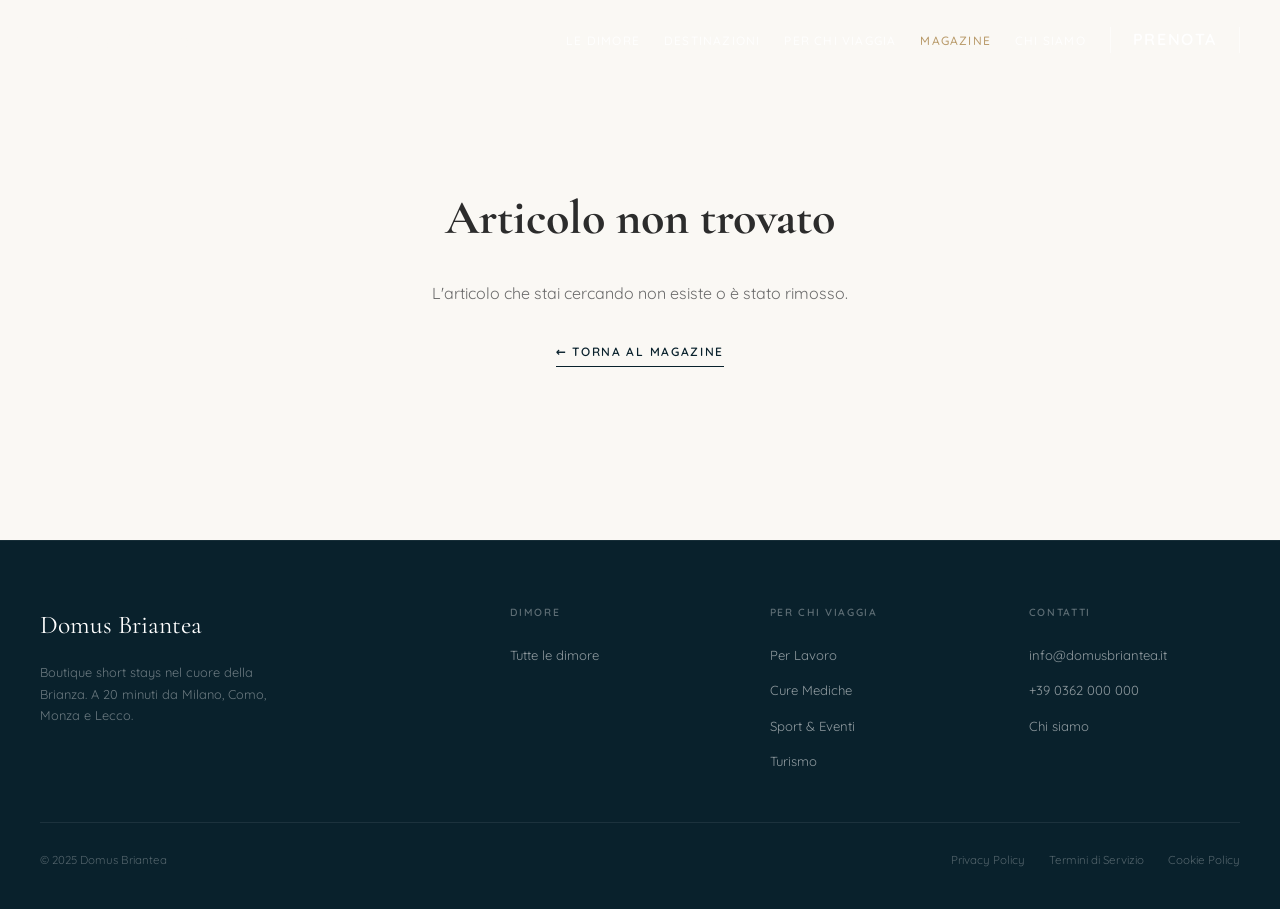
==== article.html @ 16b1874e "feat: add magazine section with localized articles (articles.js, magazine.html, article.html)" ====
<!DOCTYPE html>
<html lang="it">
<head>
  <meta charset="UTF-8" />
  <meta name="viewport" content="width=device-width, initial-scale=1.0" />
  <title>Domus Briantea Magazine</title>
  <meta name="description" content="Guide, itinerari e consigli per visitare la Brianza, Milano e i Laghi." />
  <link rel="stylesheet" href="style.css" />
  <script src="https://unpkg.com/lucide@latest/dist/umd/lucide.min.js"></script>
  <script src="articles.js"></script>
  <script src="i18n.js" defer></script>
  <style>
    .article-hero {
      background: var(--navy);
      padding: 160px 0 80px;
      text-align: center;
      position: relative;
      overflow: hidden;
    }
    .article-hero::after {
      content: '';
      position: absolute; inset: 0;
      background: radial-gradient(ellipse at 70% 50%, rgba(184,153,104,0.08) 0%, transparent 70%);
      pointer-events: none;
    }
    .article-hero .container {
      position: relative;
      z-index: 1;
    }
    .article-cat {
      font-family: var(--font-sans);
      font-size: 0.75rem;
      font-weight: 600;
      letter-spacing: 0.16em;
      text-transform: uppercase;
      color: var(--brass);
      margin-bottom: 24px;
      display: inline-block;
    }
    .article-title {
      font-family: var(--font-serif);
      font-size: clamp(2.4rem, 5vw, 4.2rem);
      font-weight: 300;
      line-height: 1.1;
      color: white;
      margin-bottom: 24px;
      max-width: 900px;
      margin-left: auto;
      margin-right: auto;
    }
    .article-meta {
      font-size: 0.85rem;
      color: rgba(255,255,255,0.5);
      letter-spacing: 0.05em;
    }
    .article-img-wrap {
      max-width: 1000px;
      margin: -40px auto 60px;
      position: relative;
      z-index: 10;
      border-radius: 8px;
      overflow: hidden;
      box-shadow: 0 24px 60px rgba(0,0,0,0.15);
    }
    .article-img-wrap img {
      width: 100%;
      height: auto;
      display: block;
    }
    .article-body {
      max-width: 720px;
      margin: 0 auto;
      padding-bottom: 120px;
    }
    .article-body p {
      margin-bottom: 24px;
      font-size: 1.12rem;
      line-height: 1.8;
      color: var(--charcoal);
    }
    .article-body h2 {
      font-family: var(--font-serif);
      font-size: 2.2rem;
      font-weight: 400;
      color: var(--charcoal);
      margin: 56px 0 24px;
      line-height: 1.2;
    }
    .article-body ul {
      margin-bottom: 32px;
      padding-left: 20px;
    }
    .article-body li {
      margin-bottom: 12px;
      font-size: 1.12rem;
      line-height: 1.8;
      color: var(--charcoal);
    }
    .article-body li strong {
      font-weight: 600;
      color: var(--sage);
    }
    .article-body strong {
      font-weight: 600;
      color: var(--charcoal);
    }
    
    .error-msg {
      padding: 180px 20px 100px;
      text-align: center;
      min-height: 60vh;
    }
    .error-msg h1 {
      font-family: var(--font-serif);
      font-size: 3rem;
      color: var(--charcoal);
      margin-bottom: 24px;
    }
    .error-msg p {
      color: var(--mid);
      margin-bottom: 32px;
    }
    .btn-back {
      display: inline-flex; align-items: center; gap: 10px;
      font-size: 0.75rem; font-weight: 600; letter-spacing: 0.14em;
      text-transform: uppercase; color: var(--sage);
      text-decoration: none; border-bottom: 1px solid var(--sage);
      padding-bottom: 4px;
      transition: color var(--transition), border-color var(--transition), gap var(--transition);
    }
    .btn-back:hover { color: var(--brass); border-color: var(--brass); gap: 14px; }
  </style>
</head>
<body>

<nav id="nav" role="navigation" aria-label="Navigazione principale">
  <a href="index.html" class="nav-logo" id="nav-logo">Domus Briantea</a>
  <ul class="nav-links" id="nav-links" role="list">
    <li><a href="index.html#apartments">Le Dimore</a></li>
    <li><a href="destinazioni.html">Destinazioni</a></li>
    <li><a href="per-lavoro.html">Per chi viaggia</a></li>
    <li><a href="magazine.html" style="color:var(--brass)">Magazine</a></li>
    <li><a href="chi-siamo.html">Chi siamo</a></li>
    <li><a href="index.html#disponibilita" class="nav-cta" id="nav-book-btn">Prenota</a></li>
  </ul>
  <div class="hamburger" id="hamburger" aria-label="Menu" role="button" tabindex="0">
    <span></span><span></span><span></span>
  </div>
</nav>

<main id="main-content">
  <!-- Error State -->
  <div id="error-state" class="error-msg" style="display: none;">
    <h1>Articolo non trovato</h1>
    <p>L'articolo che stai cercando non esiste o è stato rimosso.</p>
    <a href="magazine.html" class="btn-back">← Torna al Magazine</a>
  </div>

  <!-- Article State -->
  <article id="article-state" style="display: none;">
    <div class="article-hero reveal">
      <div class="container">
        <span class="article-cat" id="art-cat"></span>
        <h1 class="article-title" id="art-title"></h1>
        <div class="article-meta" id="art-date"></div>
      </div>
    </div>
    
    <div class="container reveal">
      <div class="article-img-wrap">
        <img id="art-img" src="" alt="" />
      </div>
      <div class="article-body" id="art-body"></div>
      
      <div style="text-align: center; margin-bottom: 80px;">
        <a href="magazine.html" class="btn-back">← Torna al Magazine</a>
      </div>
    </div>
  </article>
</main>

<footer id="footer" role="contentinfo">
  <div class="container">
    <div class="footer-grid">
      <div class="footer-brand">
        <span class="logo-text">Domus Briantea</span>
        <p>Boutique short stays nel cuore della Brianza. A 20 minuti da Milano, Como, Monza e Lecco.</p>
      </div>
      <div>
        <p class="footer-col-title">Dimore</p>
        <ul class="footer-links">
          <li><a href="dimore.html">Tutte le dimore</a></li>
        </ul>
      </div>
      <div>
        <p class="footer-col-title">Per chi viaggia</p>
        <ul class="footer-links">
          <li><a href="per-lavoro.html">Per Lavoro</a></li>
          <li><a href="per-cure-mediche.html">Cure Mediche</a></li>
          <li><a href="per-eventi.html">Sport & Eventi</a></li>
          <li><a href="per-turismo.html">Turismo</a></li>
        </ul>
      </div>
      <div>
        <p class="footer-col-title">Contatti</p>
        <ul class="footer-links">
          <li><a href="mailto:info@domusbriantea.it">info@domusbriantea.it</a></li>
          <li><a href="tel:+390362000000">+39 0362 000 000</a></li>
          <li><a href="chi-siamo.html">Chi siamo</a></li>
        </ul>
      </div>
    </div>
    <div class="footer-bottom">
      <p class="footer-copy">© 2025 Domus Briantea</p>
      <div class="footer-legal">
        <a href="privacy.html">Privacy Policy</a>
        <a href="termini.html">Termini di Servizio</a>
        <a href="cookie.html">Cookie Policy</a>
      </div>
    </div>
  </div>
</footer>

<script>
  // Nav scroll
  const nav = document.getElementById('nav');
  window.addEventListener('scroll', () => nav.classList.toggle('scrolled', window.scrollY > 60));
  const hamburger = document.getElementById('hamburger');
  const navLinks = document.getElementById('nav-links');
  hamburger.addEventListener('click', () => navLinks.classList.toggle('open'));

  // Logic for article loading
  document.addEventListener('DOMContentLoaded', () => {
    const params = new URLSearchParams(window.location.search);
    const id = params.get('id');
    const article = DB_ARTICLES.find(a => a.id === id);

    if (!article) {
      document.getElementById('error-state').style.display = 'block';
    } else {
      document.getElementById('article-state').style.display = 'block';
      
      const lang = localStorage.getItem('db_lang') || 'it';
      
      document.title = (article.title[lang] || article.title.it) + ' — Domus Briantea';
      
      document.getElementById('art-cat').textContent = article.category[lang] || article.category.it;
      document.getElementById('art-title').textContent = article.title[lang] || article.title.it;
      
      const d = new Date(article.date);
      document.getElementById('art-date').textContent = d.toLocaleDateString(lang === 'it' ? 'it-IT' : lang === 'de' ? 'de-DE' : lang === 'fr' ? 'fr-FR' : lang === 'es' ? 'es-ES' : lang === 'pt' ? 'pt-PT' : 'en-GB', { day:'numeric', month:'long', year:'numeric' });
      
      const img = document.getElementById('art-img');
      img.src = article.image;
      img.alt = article.imageAlt[lang] || article.imageAlt.it;
      
      document.getElementById('art-body').innerHTML = article.body[lang] || article.body.it;
    }

    // Scroll reveal manually for article load
    setTimeout(() => {
      document.querySelectorAll('.reveal').forEach((el, i) => {
        setTimeout(() => el.classList.add('visible'), i * 150);
      });
    }, 100);
  });
</script>

</body>
</html>
---- style.css ----
@import url('https://fonts.googleapis.com/css2?family=Cormorant+Garamond:ital,wght@0,300;0,400;0,500;0,600;1,300;1,400&family=Quicksand:wght@300;400;500;600;700&display=swap');

:root {
  --sage: #09212C;
  --sage-light: #0D2E3C;
  --cream: #F5F0E8;
  --ivory: #FAF8F4;
  --brass: #B89968;
  --brass-light: #cdb280;
  --charcoal: #2C2C2C;
  --navy: #09212C;
  --mid: #6b6b6b;
  --light-border: #e8e2d9;
  --white-warm: #FEFCF9;
  --font-serif: 'Cormorant Garamond', Georgia, serif;
  --font-sans: 'Quicksand', system-ui, sans-serif;
  --transition: 0.4s cubic-bezier(0.25, 0.46, 0.45, 0.94);
}

*, *::before, *::after { box-sizing: border-box; margin: 0; padding: 0; }

html { scroll-behavior: smooth; font-size: 16px; }

body {
  font-family: var(--font-sans);
  background: var(--ivory);
  color: var(--charcoal);
  overflow-x: hidden;
  line-height: 1.6;
}

/* ─── UTILITY ─── */
.container { max-width: 1280px; margin: 0 auto; padding: 0 40px; }
@media (max-width: 768px) { .container { padding: 0 20px; } }
.serif { font-family: var(--font-serif); }
.tag {
  display: inline-block;
  font-family: var(--font-sans);
  font-size: 0.65rem;
  font-weight: 600;
  letter-spacing: 0.18em;
  text-transform: uppercase;
  color: var(--brass);
  margin-bottom: 1rem;
}
.divider {
  width: 40px; height: 1px;
  background: var(--brass);
  margin: 1.5rem 0;
}
.divider.center { margin: 1.5rem auto; }

/* ─── NAV ─── */
#nav {
  position: fixed; top: 0; left: 0; right: 0; z-index: 1000;
  padding: 0 40px;
  display: flex; align-items: center; justify-content: space-between;
  height: 80px;
  transition: background var(--transition), box-shadow var(--transition);
}
#nav.scrolled {
  background: rgba(250,248,244,0.96);
  backdrop-filter: blur(12px);
  box-shadow: 0 1px 0 var(--light-border);
}
.nav-logo {
  font-family: var(--font-serif);
  font-size: 1.5rem;
  font-weight: 400;
  letter-spacing: 0.04em;
  color: var(--ivory);
  text-decoration: none;
  transition: color var(--transition);
}
#nav.scrolled .nav-logo { color: var(--charcoal); }
.nav-links {
  display: flex; align-items: center; gap: 24px;
  list-style: none;
}
.nav-links a {
  font-family: var(--font-sans);
  font-size: 0.75rem;
  font-weight: 500;
  letter-spacing: 0.1em;
  text-transform: uppercase;
  color: rgba(255,255,255,0.85);
  text-decoration: none;
  transition: color var(--transition);
}
#nav.scrolled .nav-links a { color: var(--mid); }
.nav-links a:hover { color: var(--brass) !important; }
.nav-cta {
  font-size: 0.72rem !important;
  font-weight: 600 !important;
  letter-spacing: 0.12em;
  padding: 10px 22px;
  border: 1px solid rgba(255,255,255,0.5);
  border-radius: 2px;
  color: white !important;
  transition: all var(--transition) !important;
}
#nav.scrolled .nav-cta {
  border-color: var(--brass);
  color: var(--brass) !important;
}
.nav-cta:hover { background: var(--brass) !important; color: white !important; border-color: var(--brass) !important; }
.hamburger { display: none; flex-direction: column; gap: 5px; cursor: pointer; }
.hamburger span { display: block; width: 24px; height: 1.5px; background: white; transition: background var(--transition); }
#nav.scrolled .hamburger span { background: var(--charcoal); }
@media (max-width: 900px) {
  .hamburger { display: flex; }
  .nav-links { display: none; }
  .nav-links.open {
    display: flex; flex-direction: column;
    position: fixed; top: 80px; left: 0; right: 0;
    background: var(--ivory); padding: 32px 40px; gap: 24px;
    border-bottom: 1px solid var(--light-border);
  }
  .nav-links.open a { color: var(--mid) !important; font-size: 0.85rem; }
}


/* ─── LANGUAGE SWITCHER — inside nav ─── */
.nav-lang {
  display: flex; align-items: center; gap: 4px;
  margin-left: 16px;
  padding-left: 16px;
  border-left: 1px solid rgba(255,255,255,0.2);
}
#nav.scrolled .nav-lang { border-left-color: var(--light-border); }
.lang-btn {
  background: none; border: none; cursor: pointer;
  font-family: var(--font-sans); font-size: 0.65rem;
  font-weight: 600; letter-spacing: 0.1em;
  text-transform: uppercase;
  color: rgba(255,255,255,0.55);
  padding: 4px 6px;
  transition: color var(--transition);
  border-radius: 2px;
  line-height: 1;
}
#nav.scrolled .lang-btn { color: var(--mid); }
.lang-btn:hover { color: var(--brass) !important; }
.lang-btn.active { color: white !important; }
#nav.scrolled .lang-btn.active { color: var(--sage) !important; }

/* Hide lang in nav on mobile — use hamburger menu */
@media (max-width: 900px) {
  .nav-lang { display: none; }
}

/* ─── HERO ─── */
#hero {
  position: relative;
  height: 100svh; min-height: 680px;
  display: flex; flex-direction: column;
  justify-content: flex-end;
  overflow: hidden;
}
.hero-bg {
  position: absolute; inset: 0;
  background-image: url('hero_apartment.png');
  background-size: cover; background-position: center 30%;
  transform: scale(1.05);
  animation: heroZoom 12s ease-out forwards;
}
@keyframes heroZoom { to { transform: scale(1); } }
.hero-overlay {
  position: absolute; inset: 0;
  background: linear-gradient(to top, rgba(30,26,20,0.72) 0%, rgba(30,26,20,0.15) 50%, transparent 100%);
}
.hero-content {
  position: relative; z-index: 1;
  padding: 120px 80px 100px;
  max-width: 820px;
  opacity: 0; transform: translateY(30px);
  animation: fadeUp 1s 0.6s ease forwards;
  margin-top: auto;
}
@keyframes fadeUp { to { opacity: 1; transform: translateY(0); } }
/* hero-lang removed from hero — now inside nav */
.hero-lang { display: none; }
.hero-eyebrow {
  font-family: var(--font-sans); font-size: 0.68rem;
  font-weight: 600; letter-spacing: 0.2em; text-transform: uppercase;
  color: var(--brass-light); margin-bottom: 1.2rem;
}
.hero-title {
  font-family: var(--font-serif);
  font-size: clamp(2.2rem, 5vw, 4.8rem);
  font-weight: 300; line-height: 1.12;
  color: white; margin-bottom: 1.2rem;
  hyphens: auto;
  overflow-wrap: break-word;
  word-break: break-word;
}
.hero-title em { font-style: italic; color: var(--brass-light); }
.hero-sub {
  font-size: 0.95rem; font-weight: 300;
  color: rgba(255,255,255,0.75); line-height: 1.7;
  max-width: 560px; margin-bottom: 2.5rem;
}
.hero-search {
  display: flex; gap: 0;
  background: rgba(255,255,255,0.1);
  backdrop-filter: blur(16px);
  border: 1px solid rgba(255,255,255,0.2);
  border-radius: 0;
  max-width: 600px;
}
.hero-search input, .hero-search select {
  flex: 1; padding: 16px 20px;
  background: transparent; border: none;
  font-family: var(--font-sans); font-size: 0.82rem;
  color: white; outline: none;
  border-right: 1px solid rgba(255,255,255,0.15);
}
.hero-search input::placeholder { color: rgba(255,255,255,0.55); }
.hero-search select option { color: var(--charcoal); background: var(--ivory); }
.hero-search-btn {
  padding: 16px 28px;
  background: var(--brass); border: none;
  font-family: var(--font-sans); font-size: 0.72rem;
  font-weight: 600; letter-spacing: 0.1em;
  text-transform: uppercase; color: white;
  cursor: pointer; transition: background var(--transition);
  white-space: nowrap;
}
.hero-search-btn:hover { background: var(--brass-light); }
@media (max-width: 768px) {
  .hero-content { padding: 0 24px 60px; }
  .hero-search { flex-direction: column; }
  .hero-search input, .hero-search select { border-right: none; border-bottom: 1px solid rgba(255,255,255,0.15); }
}

/* ─── DISTANCES ─── */
#distances {
  background: var(--sage);
  padding: 28px 0;
}
.distances-inner {
  display: flex; align-items: center; justify-content: center;
  gap: 0; flex-wrap: wrap;
}
.dist-item {
  display: flex; align-items: center; gap: 16px;
  padding: 12px 40px;
  border-right: 1px solid rgba(255,255,255,0.12);
}
.dist-item:last-child { border-right: none; }
.dist-icon { font-size: 1.1rem; opacity: 0.7; }
.dist-info { display: flex; flex-direction: column; }
.dist-city {
  font-size: 0.7rem; font-weight: 600; letter-spacing: 0.14em;
  text-transform: uppercase; color: rgba(255,255,255,0.6);
}
.dist-time {
  font-family: var(--font-serif); font-size: 1.4rem;
  font-weight: 400; color: white; line-height: 1.1;
}
.dist-minutes { font-size: 0.7rem; color: var(--brass-light); font-weight: 500; }
@media (max-width: 640px) {
  .dist-item { padding: 12px 20px; }
}

/* ─── SECTION BASE ─── */
section { padding: 100px 0; }
@media (max-width: 768px) { section { padding: 64px 0; } }
.section-header { text-align: center; max-width: 640px; margin: 0 auto 64px; }
.section-title {
  font-family: var(--font-serif);
  font-size: clamp(2rem, 4vw, 3rem);
  font-weight: 300; line-height: 1.2;
  color: var(--charcoal);
}
.section-sub {
  font-size: 0.9rem; color: var(--mid);
  line-height: 1.8; margin-top: 1rem;
}

/* ─── APARTMENTS ─── */
#apartments { background: var(--ivory); }

/* Editorial asymmetric grid: 1 large card left + 2 stacked right */
.apt-grid {
  display: grid;
  grid-template-columns: 1.1fr 1fr;
  grid-template-rows: auto;
  gap: 32px;
  align-items: start;
}
@media (max-width: 860px) { .apt-grid { grid-template-columns: 1fr; } }

/* Featured card spans full left column */
.apt-card-featured {
  grid-row: 1 / 3;
}
@media (max-width: 860px) { .apt-card-featured { grid-row: auto; } }

/* ─ Individual card shell ─ */
.apt-card {
  display: flex;
  flex-direction: column;
  background: white;
  cursor: pointer;
  transition: box-shadow var(--transition), transform var(--transition);
}
.apt-card:hover {
  box-shadow: 0 12px 48px rgba(0,0,0,0.10);
  transform: translateY(-4px);
}

/* ─ Photo wrapper ─ */
.apt-photo {
  position: relative;
  overflow: hidden;
  flex-shrink: 0;
}
.apt-card-featured .apt-photo { aspect-ratio: 3/4; }
.apt-card-small   .apt-photo { aspect-ratio: 16/9; }

.apt-img {
  width: 100%; height: 100%;
  display: block;
  object-fit: cover;
  transition: transform 0.9s cubic-bezier(0.25, 0.46, 0.45, 0.94);
}
.apt-card:hover .apt-img { transform: scale(1.04); }

/* Badge on photo */
.apt-badge {
  position: absolute; top: 18px; left: 18px;
  background: var(--brass); color: white;
  font-size: 0.58rem; font-weight: 700;
  letter-spacing: 0.16em; text-transform: uppercase;
  padding: 5px 12px;
  z-index: 1;
}

/* Number label on photo (bottom-right) */
.apt-index {
  position: absolute; bottom: 18px; right: 18px;
  font-family: var(--font-serif); font-size: 3.5rem;
  font-weight: 300; color: rgba(255,255,255,0.18);
  line-height: 1;
  user-select: none;
}

/* ─ Card body (always visible) ─ */
.apt-body {
  padding: 28px 28px 24px;
  display: flex; flex-direction: column; flex: 1;
}

.apt-type {
  font-size: 0.63rem; font-weight: 600;
  letter-spacing: 0.16em; text-transform: uppercase;
  color: var(--brass); margin-bottom: 8px;
}

.apt-name {
  font-family: var(--font-serif);
  font-size: 1.55rem;
  font-weight: 400; line-height: 1.15;
  color: var(--charcoal); margin-bottom: 12px;
}
.apt-card-small .apt-name { font-size: 1.25rem; }

.apt-desc {
  font-size: 0.82rem; color: var(--mid);
  line-height: 1.7; margin-bottom: 18px;
}
.apt-card-small .apt-desc { display: none; }

/* Amenity chips */
.apt-chips {
  display: flex; flex-wrap: wrap; gap: 6px;
  margin-bottom: 22px;
}
.apt-chip {
  font-size: 0.65rem; font-weight: 500;
  letter-spacing: 0.06em;
  color: var(--mid);
  background: var(--cream);
  padding: 4px 10px;
  white-space: nowrap;
}

/* Footer row: price + CTA */
.apt-footer {
  display: flex; align-items: center;
  justify-content: space-between;
  margin-top: auto;
  padding-top: 18px;
  border-top: 1px solid var(--light-border);
}
.apt-price-block {}
.apt-price-from {
  font-size: 0.62rem; font-weight: 500;
  letter-spacing: 0.1em; text-transform: uppercase;
  color: var(--mid); display: block;
}
.apt-price {
  font-family: var(--font-serif);
  font-size: 1.5rem; font-weight: 400;
  color: var(--charcoal); line-height: 1;
}
.apt-price span {
  font-size: 0.75rem; font-weight: 400;
  color: var(--mid); font-family: var(--font-sans);
}
.apt-cta {
  display: inline-flex; align-items: center; gap: 8px;
  font-size: 0.7rem; font-weight: 600;
  letter-spacing: 0.12em; text-transform: uppercase;
  color: var(--sage);
  text-decoration: none;
  border-bottom: 1px solid var(--sage);
  padding-bottom: 2px;
  transition: color var(--transition), border-color var(--transition), gap var(--transition);
  background: none; border-left: none; border-right: none; border-top: none;
  cursor: pointer;
}
.apt-card:hover .apt-cta { color: var(--brass); border-color: var(--brass); gap: 12px; }

/* ─── PERSONAS ─── */
#personas { background: var(--cream); }
.personas-grid {
  display: grid;
  grid-template-columns: repeat(4, 1fr);
  gap: 2px;
}
@media (max-width: 900px) { .personas-grid { grid-template-columns: 1fr 1fr; } }
@media (max-width: 500px) { .personas-grid { grid-template-columns: 1fr; } }
.persona-card {
  background: var(--ivory);
  padding: 40px 32px;
  transition: background var(--transition), transform var(--transition);
  cursor: pointer;
  border-bottom: 3px solid transparent;
}
.persona-card:hover {
  background: var(--sage);
  border-bottom-color: var(--brass);
  transform: translateY(-4px);
}
.persona-icon { font-size: 1.8rem; margin-bottom: 1.2rem; }
.persona-title {
  font-family: var(--font-serif); font-size: 1.3rem;
  font-weight: 400; color: var(--charcoal);
  margin-bottom: 0.8rem;
  transition: color var(--transition);
}
.persona-card:hover .persona-title { color: white; }
.persona-desc {
  font-size: 0.82rem; color: var(--mid);
  line-height: 1.7;
  transition: color var(--transition);
}
.persona-card:hover .persona-desc { color: rgba(255,255,255,0.7); }
.persona-link {
  display: inline-flex; align-items: center; gap: 8px;
  margin-top: 1.5rem;
  font-size: 0.7rem; font-weight: 600;
  letter-spacing: 0.12em; text-transform: uppercase;
  color: var(--brass); text-decoration: none;
  transition: gap var(--transition), color var(--transition);
}
.persona-card:hover .persona-link { color: var(--brass-light); gap: 12px; }

/* ─── PILLARS ─── */
#pillars { background: var(--ivory); }
.pillars-layout {
  display: grid;
  grid-template-columns: 1fr 1fr;
  gap: 80px; align-items: center;
}
@media (max-width: 900px) { .pillars-layout { grid-template-columns: 1fr; gap: 40px; } }
.pillars-img {
  position: relative; aspect-ratio: 4/5; overflow: hidden;
}
.pillars-img img {
  width: 100%; height: 100%; object-fit: cover;
}
.pillars-img-badge {
  position: absolute; bottom: 32px; left: -20px;
  background: var(--sage); color: white;
  padding: 20px 28px;
}
.pillars-img-badge .badge-num {
  font-family: var(--font-serif); font-size: 2rem; color: var(--brass-light);
}
.pillars-img-badge .badge-label {
  font-size: 0.68rem; letter-spacing: 0.12em;
  text-transform: uppercase; opacity: 0.75; margin-top: 2px;
}
.pillar-list { display: flex; flex-direction: column; gap: 32px; }
.pillar-item { display: flex; gap: 20px; align-items: flex-start; }
.pillar-num {
  font-family: var(--font-serif); font-size: 2.5rem;
  font-weight: 300; color: var(--light-border);
  line-height: 1; flex-shrink: 0; width: 36px;
}
.pillar-body {}
.pillar-name {
  font-family: var(--font-serif); font-size: 1.1rem;
  font-weight: 500; color: var(--charcoal); margin-bottom: 6px;
}
.pillar-text { font-size: 0.82rem; color: var(--mid); line-height: 1.7; }

/* ─── TESTIMONIALS ─── */
#testimonials { background: var(--sage); overflow: hidden; }
#testimonials .section-title { color: white; }
#testimonials .tag { color: var(--brass-light); }
.testi-slider { display: flex; gap: 24px; margin-top: 48px; }
.testi-card {
  background: rgba(255,255,255,0.06);
  border: 1px solid rgba(255,255,255,0.12);
  padding: 40px; flex: 0 0 380px;
}
.testi-stars { color: var(--brass-light); font-size: 0.85rem; letter-spacing: 4px; margin-bottom: 16px; }
.testi-text {
  font-family: var(--font-serif); font-size: 1.05rem;
  font-weight: 300; font-style: italic;
  color: rgba(255,255,255,0.9); line-height: 1.7;
  margin-bottom: 24px;
}
.testi-author {
  display: flex; align-items: center; gap: 12px;
}
.testi-avatar {
  width: 40px; height: 40px; border-radius: 50%;
  background: var(--brass); display: flex; align-items: center;
  justify-content: center; font-family: var(--font-serif);
  font-size: 1rem; color: white;
}
.testi-name { font-size: 0.82rem; font-weight: 600; color: white; }
.testi-city { font-size: 0.72rem; color: rgba(255,255,255,0.5); }

/* ─── BLOG ─── */
#blog { background: var(--cream); }
.blog-grid {
  display: grid;
  grid-template-columns: repeat(3, 1fr);
  gap: 40px;
}
@media (max-width: 900px) { .blog-grid { grid-template-columns: 1fr; } }
.blog-card { cursor: pointer; }
.blog-img {
  aspect-ratio: 16/10; overflow: hidden; margin-bottom: 24px;
}
.blog-img img {
  width: 100%; height: 100%; object-fit: cover;
  transition: transform 0.6s ease;
}
.blog-card:hover .blog-img img { transform: scale(1.04); }
.blog-cat {
  font-size: 0.65rem; font-weight: 600;
  letter-spacing: 0.16em; text-transform: uppercase;
  color: var(--brass); margin-bottom: 8px;
}
.blog-title {
  font-family: var(--font-serif); font-size: 1.25rem;
  font-weight: 400; color: var(--charcoal);
  line-height: 1.3; margin-bottom: 10px;
}
.blog-excerpt {
  font-size: 0.82rem; color: var(--mid); line-height: 1.7;
}
.blog-date { font-size: 0.72rem; color: var(--light-border); margin-top: 12px; }

/* ─── CTA FINAL ─── */
#contact-cta {
  background: var(--navy);
  padding: 100px 0; text-align: center;
}
#contact-cta .tag { color: var(--brass-light); }
#contact-cta .section-title { color: white; }
#contact-cta .section-sub { color: rgba(255,255,255,0.55); }
.cta-form {
  max-width: 560px; margin: 48px auto 0;
  display: flex; flex-direction: column; gap: 16px;
}
.cta-form input, .cta-form select, .cta-form textarea {
  width: 100%; padding: 16px 20px;
  background: rgba(255,255,255,0.06);
  border: 1px solid rgba(255,255,255,0.12);
  font-family: var(--font-sans); font-size: 0.85rem;
  color: white; outline: none;
  transition: border-color var(--transition);
  border-radius: 2px;
}
.cta-form input::placeholder, .cta-form textarea::placeholder { color: rgba(255,255,255,0.35); }
.cta-form input:focus, .cta-form select:focus, .cta-form textarea:focus {
  border-color: var(--brass);
}
.cta-form select option { color: var(--charcoal); background: var(--ivory); }
.cta-form textarea { resize: vertical; min-height: 100px; }
.cta-row { display: grid; grid-template-columns: 1fr 1fr; gap: 16px; }
@media (max-width: 500px) { .cta-row { grid-template-columns: 1fr; } }
.btn-primary {
  width: 100%; padding: 18px;
  background: var(--brass); border: none;
  font-family: var(--font-sans); font-size: 0.75rem;
  font-weight: 600; letter-spacing: 0.15em;
  text-transform: uppercase; color: white;
  cursor: pointer; transition: background var(--transition);
  border-radius: 2px;
}
.btn-primary:hover { background: var(--brass-light); }

/* ─── FOOTER ─── */
#footer {
  background: var(--navy);
  border-top: 1px solid rgba(255,255,255,0.06);
  padding: 64px 0 40px;
}
.footer-grid {
  display: grid;
  grid-template-columns: 2fr 1fr 1fr 1fr;
  gap: 48px; margin-bottom: 48px;
}
@media (max-width: 900px) { .footer-grid { grid-template-columns: 1fr 1fr; } }
@media (max-width: 500px) { .footer-grid { grid-template-columns: 1fr; } }
.footer-brand .logo-text {
  font-family: var(--font-serif); font-size: 1.6rem;
  color: white; margin-bottom: 16px; display: block;
}
.footer-brand p {
  font-size: 0.8rem; color: rgba(255,255,255,0.4);
  line-height: 1.7; max-width: 260px;
}
.footer-col-title {
  font-size: 0.65rem; font-weight: 600;
  letter-spacing: 0.16em; text-transform: uppercase;
  color: rgba(255,255,255,0.35); margin-bottom: 20px;
}
.footer-links { list-style: none; display: flex; flex-direction: column; gap: 10px; }
.footer-links a {
  font-size: 0.82rem; color: rgba(255,255,255,0.55);
  text-decoration: none; transition: color var(--transition);
}
.footer-links a:hover { color: var(--brass-light); }
.footer-bottom {
  border-top: 1px solid rgba(255,255,255,0.08);
  padding-top: 28px;
  display: flex; justify-content: space-between; align-items: center;
  flex-wrap: wrap; gap: 16px;
}
.footer-copy { font-size: 0.72rem; color: rgba(255,255,255,0.3); }
.footer-legal { display: flex; gap: 24px; }
.footer-legal a {
  font-size: 0.72rem; color: rgba(255,255,255,0.3);
  text-decoration: none; transition: color var(--transition);
}
.footer-legal a:hover { color: var(--brass-light); }

/* ─── SCROLL REVEAL ─── */
.reveal {
  opacity: 0; transform: translateY(24px);
  transition: opacity 0.7s ease, transform 0.7s ease;
}
.reveal.visible { opacity: 1; transform: translateY(0); }

/* ─── BOOKING MODAL ─── */
.modal-overlay {
  display: none; position: fixed; inset: 0;
  background: rgba(0,0,0,0.5); z-index: 2000;
  backdrop-filter: blur(4px);
  justify-content: center; align-items: center;
}
.modal-overlay.open { display: flex; }
.modal-box {
  background: var(--ivory); max-width: 480px;
  width: 90%; padding: 48px 40px;
  position: relative; animation: fadeUp 0.4s ease;
}
.modal-close {
  position: absolute; top: 16px; right: 20px;
  font-size: 1.4rem; cursor: pointer;
  color: var(--mid); background: none; border: none;
}
.modal-title {
  font-family: var(--font-serif); font-size: 1.8rem;
  color: var(--charcoal); margin-bottom: 8px;
}
.modal-sub { font-size: 0.82rem; color: var(--mid); margin-bottom: 28px; }
.modal-form { display: flex; flex-direction: column; gap: 14px; }
.modal-form input, .modal-form select {
  padding: 14px 16px;
  border: 1px solid var(--light-border);
  font-family: var(--font-sans); font-size: 0.85rem;
  color: var(--charcoal); background: white;
  outline: none; transition: border-color var(--transition);
}
.modal-form input:focus, .modal-form select:focus { border-color: var(--brass); }
.modal-row { display: grid; grid-template-columns: 1fr 1fr; gap: 12px; }
.modal-btn {
  width: 100%; padding: 16px;
  background: var(--sage); border: none;
  font-family: var(--font-sans); font-size: 0.72rem;
  font-weight: 600; letter-spacing: 0.14em;
  text-transform: uppercase; color: white;
  cursor: pointer; transition: background var(--transition);
  margin-top: 8px;
}
.modal-btn:hover { background: var(--sage-light); }
.modal-note {
  font-size: 0.72rem; color: var(--mid);
  text-align: center; margin-top: 8px;
}
.modal-note strong { color: var(--brass); }

/* ─── LUCIDE ICONS ─── */
.lucide {
  stroke: currentColor;
  stroke-width: 1.5;
  fill: none;
  stroke-linecap: round;
  stroke-linejoin: round;
  flex-shrink: 0;
}

/* Distance bar */
.dist-icon .lucide {
  width: 22px; height: 22px;
  opacity: 0.65;
}

/* Persona cards */
.persona-icon .lucide {
  width: 28px; height: 28px;
  color: var(--brass);
}

/* Info cards (per-lavoro, per-cure, etc.) */
.info-card-icon .lucide {
  width: 28px; height: 28px;
  color: var(--sage);
}

/* Apartment amenity chips */
.apt-chip .lucide {
  width: 13px; height: 13px;
  vertical-align: middle;
  margin-right: 3px;
  position: relative; top: -1px;
}

/* Values list (chi-siamo) */
.value-icon .lucide {
  width: 24px; height: 24px;
  color: var(--brass);
}

/* Hospital / distance list */
.hospital-item .lucide {
  width: 18px; height: 18px;
  opacity: 0.5;
}

/* Event cards */
.event-card-cat .lucide {
  width: 12px; height: 12px;
  vertical-align: middle;
}

/* ─── INNER PAGES ─── */
.page-hero {
  padding: 160px 0 80px;
  background: var(--sage);
  position: relative; overflow: hidden;
}
.page-hero::after {
  content: '';
  position: absolute; inset: 0;
  background: radial-gradient(ellipse at 70% 50%, rgba(184,153,104,0.12) 0%, transparent 70%);
  pointer-events: none;
}
.page-hero-inner { position: relative; z-index: 1; max-width: 720px; }
.page-hero .tag { color: var(--brass-light); }
.page-hero-title {
  font-family: var(--font-serif);
  font-size: clamp(2.4rem, 5vw, 4rem);
  font-weight: 300; line-height: 1.1;
  color: white; margin-bottom: 1.2rem;
}
.page-hero-title em { font-style: italic; color: var(--brass-light); }
.page-hero-sub {
  font-size: 1rem; color: rgba(255,255,255,0.72);
  line-height: 1.75; max-width: 560px;
}
.breadcrumb {
  display: flex; align-items: center; gap: 10px;
  font-size: 0.7rem; letter-spacing: 0.1em;
  text-transform: uppercase; color: rgba(255,255,255,0.45);
  margin-bottom: 2rem;
}
.breadcrumb a { color: rgba(255,255,255,0.45); text-decoration: none; }
.breadcrumb a:hover { color: var(--brass-light); }
.breadcrumb span { color: rgba(255,255,255,0.25); }

/* ─── INFO GRID ─── */
.info-grid {
  display: grid;
  grid-template-columns: repeat(3, 1fr);
  gap: 2px; margin-bottom: 80px;
}
@media (max-width: 900px) { .info-grid { grid-template-columns: 1fr 1fr; } }
@media (max-width: 500px) { .info-grid { grid-template-columns: 1fr; } }
.info-card {
  background: white; padding: 36px 32px;
  border-bottom: 3px solid transparent;
  transition: border-color var(--transition);
}
.info-card:hover { border-bottom-color: var(--brass); }
.info-card-icon { font-size: 1.6rem; margin-bottom: 16px; }
.info-card-title {
  font-family: var(--font-serif); font-size: 1.15rem;
  font-weight: 400; color: var(--charcoal); margin-bottom: 8px;
}
.info-card-text { font-size: 0.82rem; color: var(--mid); line-height: 1.7; }

/* ─── HOSPITAL LIST ─── */
.hospital-list { display: flex; flex-direction: column; gap: 0; }
.hospital-item {
  display: flex; align-items: center; justify-content: space-between;
  padding: 20px 0;
  border-bottom: 1px solid var(--light-border);
  gap: 20px; flex-wrap: wrap;
}
.hospital-name {
  font-family: var(--font-serif); font-size: 1.1rem;
  font-weight: 400; color: var(--charcoal);
}
.hospital-spec { font-size: 0.78rem; color: var(--mid); margin-top: 3px; }
.hospital-dist {
  font-family: var(--font-serif); font-size: 1.6rem;
  font-weight: 300; color: var(--brass); white-space: nowrap;
}
.hospital-dist span { font-family: var(--font-sans); font-size: 0.7rem; color: var(--mid); }

/* ─── TWO COL LAYOUT ─── */
.two-col {
  display: grid; grid-template-columns: 1fr 1fr;
  gap: 80px; align-items: start;
}
@media (max-width: 900px) { .two-col { grid-template-columns: 1fr; gap: 48px; } }
.two-col-img { aspect-ratio: 4/5; overflow: hidden; }
.two-col-img img { width: 100%; height: 100%; object-fit: cover; }

/* ─── HIGHLIGHT BOX ─── */
.highlight-box {
  background: var(--sage); color: white;
  padding: 40px; margin: 48px 0;
}
.highlight-box-title {
  font-family: var(--font-serif); font-size: 1.4rem;
  font-weight: 400; margin-bottom: 12px; color: white;
}
.highlight-box p { font-size: 0.85rem; color: rgba(255,255,255,0.75); line-height: 1.7; }
.highlight-box .btn-light {
  display: inline-flex; align-items: center; gap: 8px;
  margin-top: 20px; padding: 12px 24px;
  background: var(--brass); color: white;
  font-size: 0.72rem; font-weight: 600; letter-spacing: 0.12em;
  text-transform: uppercase; text-decoration: none; border: none; cursor: pointer;
  transition: background var(--transition);
}
.highlight-box .btn-light:hover { background: var(--brass-light); }

/* ─── EVENT CARDS ─── */
.events-grid {
  display: grid; grid-template-columns: repeat(2, 1fr); gap: 24px;
}
@media (max-width: 640px) { .events-grid { grid-template-columns: 1fr; } }
.event-card { background: white; overflow: hidden; }
.event-card-img { aspect-ratio: 16/9; overflow: hidden; }
.event-card-img img { width: 100%; height: 100%; object-fit: cover; transition: transform 0.6s ease; }
.event-card:hover .event-card-img img { transform: scale(1.04); }
.event-card-body { padding: 24px; }
.event-card-cat { font-size: 0.62rem; font-weight: 600; letter-spacing: 0.16em; text-transform: uppercase; color: var(--brass); margin-bottom: 8px; }
.event-card-title { font-family: var(--font-serif); font-size: 1.2rem; font-weight: 400; color: var(--charcoal); margin-bottom: 8px; }
.event-card-text { font-size: 0.8rem; color: var(--mid); line-height: 1.6; }

/* ─── DESTINATION CARDS ─── */
.dest-grid {
  display: grid; grid-template-columns: repeat(2, 1fr); gap: 2px;
}
@media (max-width: 640px) { .dest-grid { grid-template-columns: 1fr; } }
.dest-card { position: relative; aspect-ratio: 4/3; overflow: hidden; cursor: pointer; }
.dest-card img { width: 100%; height: 100%; object-fit: cover; transition: transform 0.8s ease; display: block; }
.dest-card:hover img { transform: scale(1.04); }
.dest-overlay {
  position: absolute; inset: 0;
  background: linear-gradient(to top, rgba(30,26,20,0.7) 0%, transparent 50%);
  display: flex; flex-direction: column; justify-content: flex-end;
  padding: 28px;
}
.dest-city { font-family: var(--font-serif); font-size: 1.8rem; font-weight: 300; color: white; }
.dest-time { font-size: 0.72rem; font-weight: 600; letter-spacing: 0.12em; text-transform: uppercase; color: var(--brass-light); margin-top: 4px; }

/* ─── TEAM / CHI SIAMO ─── */
.values-list { display: flex; flex-direction: column; gap: 24px; }
.value-item { display: flex; gap: 20px; align-items: flex-start; }
.value-icon { font-size: 1.4rem; flex-shrink: 0; margin-top: 2px; }
.value-title { font-family: var(--font-serif); font-size: 1.05rem; font-weight: 500; color: var(--charcoal); margin-bottom: 4px; }
.value-text { font-size: 0.82rem; color: var(--mid); line-height: 1.7; }

/* ─── LEGAL PAGES ─── */
.legal-body { max-width: 760px; margin: 0 auto; }
.legal-body h2 { font-family: var(--font-serif); font-size: 1.4rem; font-weight: 400; color: var(--charcoal); margin: 40px 0 12px; }
.legal-body h3 { font-family: var(--font-serif); font-size: 1.1rem; font-weight: 400; color: var(--charcoal); margin: 28px 0 8px; }
.legal-body p { font-size: 0.88rem; color: var(--mid); line-height: 1.8; margin-bottom: 12px; }
.legal-body ul { padding-left: 20px; margin-bottom: 12px; }
.legal-body li { font-size: 0.88rem; color: var(--mid); line-height: 1.8; margin-bottom: 4px; }

/* ─── DISPONIBILITÀ / GOOGLE CALENDAR ─── */
#disponibilita { background: var(--ivory); padding: 0; }

/* ── Header strip (navy) ── */
.cal-hero {
  background: var(--navy);
  padding: 80px 0 0;
  overflow: hidden; position: relative;
}
.cal-hero::after {
  content: '';
  position: absolute; bottom: 0; left: 0; right: 0; height: 1px;
  background: linear-gradient(to right, transparent, var(--brass), transparent);
}
.cal-hero-inner {
  display: flex; align-items: flex-end;
  justify-content: space-between; gap: 40px; flex-wrap: wrap;
  padding-bottom: 48px;
}
.cal-hero-text .cal-eyebrow {
  font-size: 0.65rem; font-weight: 600; letter-spacing: 0.2em;
  text-transform: uppercase; color: var(--brass); margin-bottom: 16px;
}
.cal-hero-text .cal-big-title {
  font-family: var(--font-serif); font-size: clamp(2.6rem, 4vw, 3.8rem);
  font-weight: 300; color: white; line-height: 1.05; margin: 0;
}
.cal-hero-text .cal-big-title em { font-style: italic; color: var(--brass-light); }

/* Process steps */
.cal-steps {
  display: flex; align-items: center; gap: 0; flex-shrink: 0;
}
.cal-step {
  display: flex; flex-direction: column;
  padding: 0 28px;
  border-left: 1px solid rgba(255,255,255,0.1);
}
.cal-step:first-child { border-left: none; padding-left: 0; }
.cal-step-num {
  font-family: var(--font-serif); font-size: 2rem;
  font-weight: 300; color: var(--brass); line-height: 1; margin-bottom: 4px;
}
.cal-step-label {
  font-size: 0.63rem; font-weight: 600; letter-spacing: 0.1em;
  text-transform: uppercase; color: rgba(255,255,255,0.4);
  max-width: 100px; line-height: 1.4;
}
@media (max-width: 720px) { .cal-steps { display: none; } }

/* ── Main layout ── */
.cal-layout {
  display: grid;
  grid-template-columns: 1fr 360px;
  gap: 0; align-items: start;
}
@media (max-width: 960px) { .cal-layout { grid-template-columns: 1fr; } }

.cal-main { padding: 48px 48px 48px 0; }
@media (max-width: 960px) { .cal-main { padding: 40px 0; } }

/* Calendar wrapper */
.cal-wrapper {
  background: white;
  border-top: 3px solid var(--brass);
  box-shadow: 0 4px 40px rgba(14,34,64,0.08);
  overflow: hidden;
}
.cal-wrapper-bar {
  display: flex; align-items: center; justify-content: space-between;
  padding: 14px 20px;
  background: var(--navy);
  border-bottom: 1px solid rgba(255,255,255,0.06);
}
.cal-wrapper-title {
  font-family: var(--font-serif); font-size: 0.88rem;
  font-weight: 400; color: rgba(255,255,255,0.65); letter-spacing: 0.04em;
}
.cal-legend { display: flex; gap: 16px; flex-wrap: wrap; }
.cal-legend-item {
  display: flex; align-items: center; gap: 6px;
  font-size: 0.6rem; font-weight: 600;
  letter-spacing: 0.1em; text-transform: uppercase;
  color: rgba(255,255,255,0.4);
}
.cal-dot { width: 8px; height: 8px; border-radius: 50%; flex-shrink: 0; }
.cal-dot--occupied { background: #e05555; }
.cal-dot--available { background: var(--brass); }
.cal-wrapper iframe { display: block; width: 100%; border: none; min-height: 520px; }

/* ── Right form panel ── */
.cal-form-panel {
  background: var(--navy);
  padding: 48px 36px;
  position: sticky; top: 80px;
  border-left: 1px solid rgba(255,255,255,0.05);
  display: flex; flex-direction: column;
}
.cal-form-panel .form-eyebrow {
  font-size: 0.6rem; font-weight: 600; letter-spacing: 0.18em;
  text-transform: uppercase; color: var(--brass); margin-bottom: 10px;
}
.cal-form-panel .form-title {
  font-family: var(--font-serif); font-size: 2rem;
  font-weight: 300; color: white; line-height: 1.1; margin-bottom: 8px;
}
.cal-form-panel .form-title em { font-style: italic; color: var(--brass-light); }
.cal-form-panel .form-sub {
  font-size: 0.76rem; color: rgba(255,255,255,0.38);
  margin-bottom: 28px; line-height: 1.7;
  padding-bottom: 22px;
  border-bottom: 1px solid rgba(255,255,255,0.07);
}
.cal-field {
  display: flex; flex-direction: column; gap: 5px; margin-bottom: 13px;
}
.cal-field label {
  font-size: 0.58rem; font-weight: 600; letter-spacing: 0.14em;
  text-transform: uppercase; color: rgba(255,255,255,0.32);
}
.cal-field input,
.cal-field select,
.cal-field textarea {
  width: 100%; padding: 11px 14px;
  background: rgba(255,255,255,0.04);
  border: 0; border-bottom: 1px solid rgba(255,255,255,0.18);
  color: white; font-family: var(--font-sans); font-size: 16px;
  outline: none; transition: border-color var(--transition), background var(--transition);
  -webkit-appearance: none; border-radius: 0; box-sizing: border-box;
}
.cal-field input:focus,
.cal-field select:focus,
.cal-field textarea:focus {
  border-bottom-color: var(--brass);
  background: rgba(184,153,104,0.05);
}
.cal-field input::placeholder, .cal-field textarea::placeholder { color: rgba(255,255,255,0.18); }
.cal-field select option { background: var(--navy); color: white; }
.cal-field textarea { resize: vertical; min-height: 68px; }
.cal-row { display: grid; grid-template-columns: 1fr 1fr; gap: 10px; }
.cal-submit {
  width: 100%; padding: 15px;
  background: var(--brass); color: white;
  font-family: var(--font-sans); font-size: 0.68rem;
  font-weight: 600; letter-spacing: 0.18em; text-transform: uppercase;
  border: none; cursor: pointer;
  transition: background var(--transition), letter-spacing 0.3s;
  margin-top: 10px;
}
.cal-submit:hover { background: var(--brass-light); letter-spacing: 0.22em; }
.cal-note {
  font-size: 0.65rem; color: rgba(255,255,255,0.22);
  text-align: center; margin-top: 14px; line-height: 1.6;
}

/* ─── CUSTOM LUXURY CALENDAR ─── */
.cal-custom-wrap {
  background: white;
  border-top: 3px solid var(--brass);
  box-shadow: 0 4px 40px rgba(9,33,44,0.08);
  overflow: hidden;
}
.cal-custom-toolbar {
  display: flex; align-items: center; justify-content: space-between;
  padding: 18px 28px;
  background: var(--sage);
}
.cal-custom-toolbar-title {
  font-family: var(--font-serif); font-size: 0.88rem;
  color: rgba(255,255,255,0.65); letter-spacing: 0.04em;
}
.cal-nav-btn {
  background: none; border: none; cursor: pointer;
  color: rgba(255,255,255,0.45); padding: 6px;
  display: flex; align-items: center; justify-content: center;
  transition: color 0.25s;
}
.cal-nav-btn:hover { color: var(--brass); }
.cal-nav-btn .lucide { width: 20px; height: 20px; }

/* Two months side by side */
.cal-months-grid {
  display: grid; grid-template-columns: 1fr 1fr;
  padding: 28px 24px 20px;
  gap: 0;
}
@media (max-width: 700px) { .cal-months-grid { grid-template-columns: 1fr; } }

.cal-month { padding: 0 12px; }
.cal-month:first-child { border-right: 1px solid var(--light-border); padding-right: 20px; padding-left: 4px; }
.cal-month:last-child  { padding-left: 20px; padding-right: 4px; }

.cal-month-header { margin-bottom: 14px; }
.cal-month-name {
  font-family: var(--font-serif); font-size: 1rem;
  font-weight: 400; color: var(--charcoal); letter-spacing: 0.02em;
}
.cal-month-name em { font-style: italic; color: var(--mid); font-size: 0.9em; }

.cal-day-labels {
  display: grid; grid-template-columns: repeat(7, 1fr); margin-bottom: 6px;
}
.cal-day-labels span {
  text-align: center; font-size: 0.58rem; font-weight: 600;
  letter-spacing: 0.08em; text-transform: uppercase; color: var(--mid); padding: 4px 0;
}

.cal-days-grid { display: grid; grid-template-columns: repeat(7, 1fr); gap: 1px; }

.cal-day {
  aspect-ratio: 1; display: flex; align-items: center; justify-content: center;
  font-size: 0.8rem; font-weight: 500; color: var(--charcoal);
  background: none; border: none; cursor: pointer;
  position: relative; transition: background 0.15s, color 0.15s;
  font-family: var(--font-sans);
}
.cal-day:not(:disabled):not(.cal-day--occupied):not(.cal-day--start):not(.cal-day--end):hover {
  background: rgba(9,33,44,0.06); color: var(--sage);
}
.cal-day--empty    { cursor: default; pointer-events: none; }
.cal-day--past     { color: #d0cfc9; cursor: not-allowed; }
.cal-day--occupied { color: #d0cfc9; cursor: not-allowed; text-decoration: line-through; }
.cal-day--occupied::after {
  content: ''; position: absolute; bottom: 4px; left: 50%;
  transform: translateX(-50%); width: 3px; height: 3px;
  border-radius: 50%; background: #e05555;
}
.cal-day--today { font-weight: 700; color: var(--brass); }
.cal-day--start,
.cal-day--end   { background: var(--sage) !important; color: white !important; font-weight: 600; }
.cal-day--in-range,
.cal-day--hover-range { background: rgba(9,33,44,0.09); color: var(--sage); }

/* Legend row */
.cal-legend-row {
  display: flex; gap: 20px; padding: 14px 28px;
  border-top: 1px solid var(--light-border); flex-wrap: wrap;
}
.cal-legend-row .cal-legend-item {
  display: flex; align-items: center; gap: 6px;
  font-size: 0.62rem; font-weight: 600;
  letter-spacing: 0.1em; text-transform: uppercase; color: var(--mid);
}
.cal-legend-row .cal-dot { width: 8px; height: 8px; border-radius: 50%; flex-shrink: 0; }

/* Selection summary bar */
.cal-selection-bar {
  display: flex; align-items: center; gap: 20px;
  padding: 16px 24px; margin-top: 12px;
  background: white; border-top: 3px solid var(--sage);
  opacity: 0.4; transition: opacity 0.3s;
}
.cal-selection-bar--active { opacity: 1; }
.cal-sel-date  { display: flex; flex-direction: column; gap: 2px; }
.cal-sel-label {
  font-size: 0.58rem; font-weight: 600; letter-spacing: 0.12em;
  text-transform: uppercase; color: var(--mid);
}
.cal-sel-val {
  font-family: var(--font-serif); font-size: 1.05rem;
  font-weight: 400; color: var(--charcoal);
}
.cal-sel-sep .lucide { width: 16px; height: 16px; color: var(--mid); opacity: 0.4; }
.cal-sel-nights {
  margin-left: auto;
  font-size: 0.75rem; font-weight: 600; letter-spacing: 0.1em;
  text-transform: uppercase; color: var(--brass);
  background: rgba(184,153,104,0.1); padding: 4px 12px;
}

/* ─── MOBILE UX FIXES ─── */

/* Prevent horizontal scroll / page shift */
html { overflow-x: hidden; }
body { overflow-x: hidden; max-width: 100%; }
* { box-sizing: border-box; }

/* Prevent iOS auto-zoom on input focus (requires font-size >= 16px) */
input, select, textarea, button {
  font-size: 16px !important;
  -webkit-text-size-adjust: 100%;
}
/* Allow button labels to be smaller visually via transform if needed */
.cal-submit { font-size: 16px !important; letter-spacing: 0.1em; }
.nav-cta   { font-size: 16px !important; }

/* Remove sticky form on mobile (virtual keyboard causes layout jumps) */
@media (max-width: 960px) {
  .cal-form-panel {
    position: relative !important;
    top: auto !important;
    min-height: auto;
  }
  .cal-layout {
    display: block;
  }
  .cal-main {
    padding: 32px 0 0;
  }
}

/* Calendar: one month on mobile */
@media (max-width: 700px) {
  .cal-months-grid {
    grid-template-columns: 1fr;
    padding: 20px 16px 12px;
  }
  .cal-month:first-child {
    border-right: none;
    border-bottom: 1px solid var(--light-border);
    padding: 0 0 20px;
  }
  .cal-month:last-child { padding: 20px 0 0; }
  .cal-custom-toolbar { padding: 14px 16px; }
  .cal-legend-row     { padding: 12px 16px; gap: 12px; }
  .cal-selection-bar  { padding: 14px 16px; flex-wrap: wrap; gap: 12px; }
}

/* Hero section: prevent overflow */
@media (max-width: 768px) {
  .cal-hero-inner { flex-direction: column; align-items: flex-start; padding-bottom: 32px; }
  .cal-hero       { padding: 48px 0 0; }
  .hero-content   { padding: 0 20px; }
}

/* Navigation: prevent overflow on mobile */
@media (max-width: 768px) {
  nav .nav-links { overflow-x: hidden; }
}

/* General container padding on mobile */
@media (max-width: 480px) {
  .container { padding: 0 16px; }
}

/* Section padding on mobile */
@media (max-width: 768px) {
  section { padding: 60px 0; }
  .section-header { margin-bottom: 32px; }
}

/* Cal loading state */
.cal-loading {
  display: flex; align-items: center; justify-content: center;
  min-height: 200px; padding: 40px;
  grid-column: 1 / -1;
}
.cal-loading span {
  font-family: var(--font-serif); font-size: 0.9rem;
  color: var(--mid); font-style: italic; letter-spacing: 0.04em;
  animation: pulseOpacity 1.5s ease-in-out infinite;
}
@keyframes pulseOpacity {
  0%, 100% { opacity: 0.4; }
  50%       { opacity: 1; }
}

/* ─── LANGUAGE SWITCHER (buttons) ─── */
.hero-lang {
  position: absolute; top: 28px; right: 28px;
  display: flex; gap: 6px; z-index: 20;
}
.lang-btn {
  background: rgba(255,255,255,0.08);
  border: 1px solid rgba(255,255,255,0.2);
  color: rgba(255,255,255,0.55);
  font-family: var(--font-sans); font-size: 0.62rem; font-weight: 600;
  letter-spacing: 0.1em; padding: 5px 9px;
  cursor: pointer; transition: all 0.25s; border-radius: 0;
  -webkit-appearance: none;
}
.lang-btn:hover { background: rgba(255,255,255,0.18); color: white; }
.lang-btn.active { background: var(--brass); border-color: var(--brass); color: white; }
@media (max-width: 480px) {
  .hero-lang { top: 16px; right: 16px; gap: 4px; }
  .lang-btn  { font-size: 0.58rem; padding: 4px 7px; }
}

/* ─── iOS NO-ZOOM INPUT FIX ─── */
input[type="text"], input[type="email"], input[type="tel"],
input[type="date"], input[type="search"], select, textarea {
  font-size: 16px !important;
}
@media (min-width: 769px) {
  input[type="text"], input[type="email"], input[type="tel"],
  input[type="date"], select, textarea {
    font-size: inherit !important;
  }
}

/* ─── NAV OVERFLOW GUARD ─── */
#nav {
  overflow: visible;
}
#nav .nav-links {
  overflow: hidden;
}
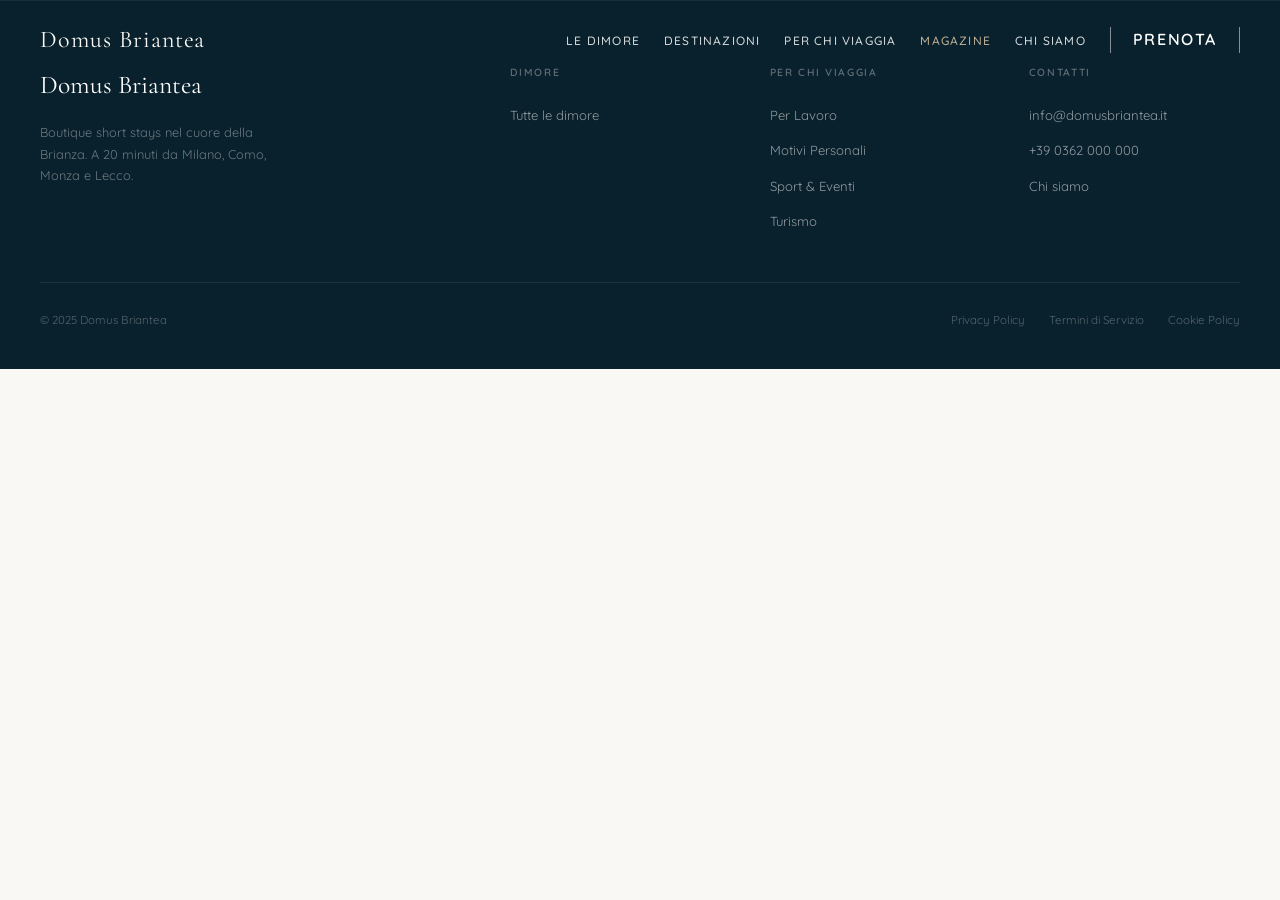
==== commit 866b2078: "fix: replace 'Cure Mediche' with 'Motivi Personali' in ALL pages" ====
--- a/article.html
+++ b/article.html
@@ -196,7 +196,7 @@
         <p class="footer-col-title">Per chi viaggia</p>
         <ul class="footer-links">
           <li><a href="per-lavoro.html">Per Lavoro</a></li>
-          <li><a href="per-cure-mediche.html">Cure Mediche</a></li>
+          <li><a href="per-cure-mediche.html">Motivi Personali</a></li>
           <li><a href="per-eventi.html">Sport & Eventi</a></li>
           <li><a href="per-turismo.html">Turismo</a></li>
         </ul>
--- a/style.css
+++ b/style.css
@@ -5,8 +5,8 @@
   --sage-light: #0D2E3C;
   --cream: #F5F0E8;
   --ivory: #FAF8F4;
-  --brass: #B89968;
-  --brass-light: #cdb280;
+  --brass: #C4B49A;
+  --brass-light: #D4C6AE;
   --charcoal: #2C2C2C;
   --navy: #09212C;
   --mid: #6b6b6b;
@@ -1312,3 +1312,34 @@
 #nav .nav-links {
   overflow: hidden;
 }
+
+/* Mobile Lang Switcher inside hamburger menu */
+.mobile-only { display: none !important; }
+@media (max-width: 900px) {
+  .mobile-only { 
+    display: flex !important; 
+    border-left: none; 
+    padding-left: 0; 
+    margin-left: 0;
+    margin-top: 20px; 
+    flex-wrap: wrap;
+    gap: 8px;
+    justify-content: flex-start;
+  }
+  .mobile-only .lang-btn {
+    color: var(--mid) !important;
+    font-size: 0.8rem;
+    padding: 8px 12px;
+    background: rgba(0,0,0,0.05);
+    border-radius: 4px;
+    border: 1px solid rgba(0,0,0,0.1);
+  }
+  .mobile-only .lang-btn:hover {
+    background: rgba(0,0,0,0.1);
+  }
+  .mobile-only .lang-btn.active {
+    background: var(--brass) !important;
+    color: var(--navy) !important;
+    border-color: var(--brass);
+  }
+}
